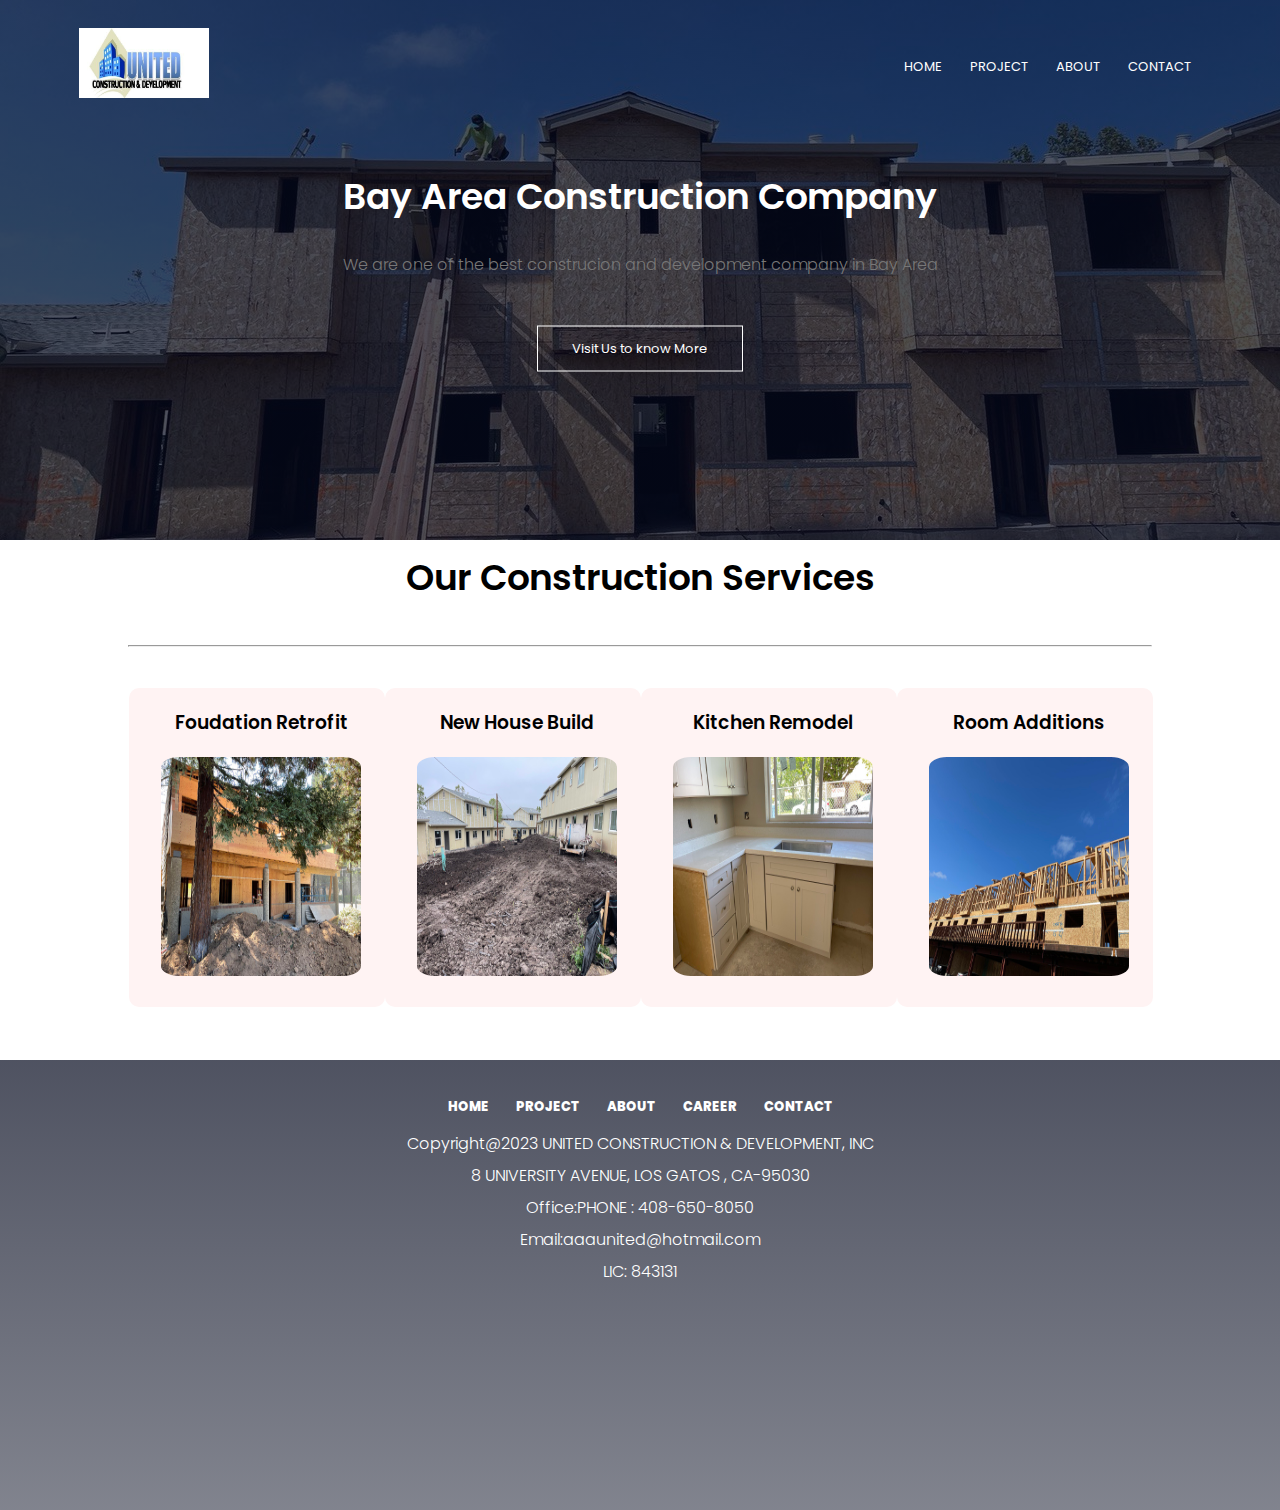
==== index.html @ d12aa135 "Added new files" ====
<!DOCTYPE html>
<!DOCTYPE html>
<html>
<head>
  <meta charset="utf-8">
  <meta name="viewport" content="width=device-width, initial-scale=1.0">
  <title>United Construction & development Inc</title>
  <link rel="stylesheet" type="text/css" href="style.css">
  <!---google font--->
  <link rel="preconnect" href="https://fonts.googleapis.com">
  <link rel="preconnect" href="https://fonts.gstatic.com" crossorigin>
  <link href="https://fonts.googleapis.com/css2?family=Poppins:wght@200;300;400&display=swap" rel="stylesheet">
  <!---google font--->
  <!----Font awesome cdn------>
<link rel="stylesheet" href="https://cdnjs.cloudflare.com/ajax/libs/font-awesome/4.7.0/css/font-awesome.min.css">
</head>
<body>
  <section class="header">
    <nav>
      <a href="index.html"><img src="images/logo.jpg"></a>
      <div class="nav-links" id="navLinks">
       <i class="fa fa-times-circle" onclick="hideMenu()" ></i>
        <ul>
          <li><a href="index.html">HOME</a></li>
          <li><a href="project.html">PROJECT</a></li>
          <li><a href="about.html">ABOUT</a></li>
          <li><a href="contact.html">CONTACT</a></li>
        </ul>
      </div>
      <i class="fa fa-bars" onclick="showMenu()"></i>
    </nav>
    <div class="text-box">
      <h1>Bay Area Construction Company</h1>
      <p>We are one of the best construcion and development company in Bay Area</p>
      <a href="" class="hero-btn">Visit Us to know More</a>
    </div>
  </section>

<!---------------------Our services---------->

<section class="service">
 <h1>Our Construction Services</h1>
<p><hr>
</p>
<div class="row">
   <div class="service-col">
     <h3>Foudation Retrofit </h3>
       <img src="images/foudation.jpg">
    </div>
    <div class="service-col">
       <h3>New House Build </h3>
        <img src="images/houseBuilding.jpg">
   </div>
      <div class="service-col">
        <h3>Kitchen Remodel </h3>
           <img src="images/kitchen.jpg">
      </div>
    <div class="service-col">
        <h3>Room Additions </h3>
        <img src="images/addingroom.jpg">
    </div>
  </div>
</section>
 <section class="footer">
    <nav>
      <div class="nav-links">
        <ul>
          <li><a href="index.html">HOME</a></li>
          <li><a href="project.html">PROJECT</a></li>
          <li><a href="about.html">ABOUT</a></li>
          <li><a href="career.html">CAREER</a></li>
          <li><a href="contact.html">CONTACT</a></li>
        </ul>
        <p>Copyright@2023 UNITED CONSTRUCTION & DEVELOPMENT, INC </p>
        <p>8 UNIVERSITY AVENUE, LOS GATOS , CA-95030</p>
        <p>Office:PHONE : 408-650-8050</p> 
        <p> Email:aaaunited@hotmail.com </p>
         <p>LIC: 843131</p>

      </div>
    </nav>
</section>

<!-------------JavaSctript for toggle Menu----------->
  <script type="text/javascript">
     var navLinks = document.getElementById("navLinks");
     function  showMenu() {
       navLinks.style.right ="0";
           }
           function hideMenu() {
            navLinks.style.right="-200px"
           }
  </script>
</body>
</html>
---- style.css ----
*{
	margin: 0;
	padding: 0;
	font-family: 'Poppins', sans-serif;
}
.header{
	min-height: 60vh;
	width: 100%;
	background-image: linear-gradient(rgba(4,9,30,0.7),rgba(4,9,30,0.7)),url(images/banner.jpeg);
	background-position: center;
	background-size: cover;
	position: relative;
}
nav{
	display: flex;
	padding: 2% 6%;
	justify-content: space-between;
	align-items: center;
}
nav img{
	padding: 2%;
	max-width: 130px;
}
.nav-links{
	flex: 1;
	text-align: right;
}
.nav-links ul li{
	list-style: none;
	display: inline-block;
	padding: 8px 12px;
	position: relative;
}
.nav-links ul li a {
	color: #fff;
	text-decoration: none;
	font-size: 13px;
}
.nav-links ul li::after{
	content: '';
	width: 0%;
	height:2px;
	background: #fff432;
	display: block;
	margin: auto;
	transition: 0.5s;
}
.nav-links ul li:hover::after{
	width: 100%;
}

.text-box{
	width: 90%;
	color: #fff;
	position: absolute;
	top: 50%;
	left: 50%;
	transform: translate(-50%,-50%);
	text-align: center;
}
.text-box h1{
	font-size: 36px;
}
.text-box p{
	margin: 10px 0 40px;
	font-size: 16px;
}
.hero-btn{
	display: inline-block;
	text-decoration: none;
	color: #fff;
	border: 1px solid #fff;
	padding: 12px 34px;
	font-size: 13px;
	background: transparent;
	position: relative;
	cursor: pointer;
}
.hero-btn:hover{
	border: 1px solid #f33534;
	background: #f33534;
	transition: 1s;
}
nav .fa{
	display: none;
}
.service{
	width: 80%;
	margin: auto;
	text-align: center;
	padding-top: 10px;
	}
h1{
		margin-bottom: 20px;
		font-size: 36px;
		font-weight: 600;
	}
p{
	color: #777;
	font-size: 16px;
	font-weight: 300;
	line-height: 22px;
	padding: 10px;
	}

.row{
	margin-top: 2%;
	display: flex;
	padding: 1px;
	justify-content:space-between;
}
.service-col{
	flex-basis: 22%;
	background: #fff3f3;
	border-radius: 10px;
	margin-bottom: 5%;
	padding: 20px 12px 80px 20px;
	box-sizing:border-box ;
	transition: 0.5s;
}
.service-col img{
	display: block;
	height: 100%;
	max-width: 200px;
	border-radius: 30px;
	padding: 20px 12px;
}

h3{
	text-align: center;
	font-weight: 600;
	
}
.service-col: hover{
	box-shadow:0 0 20px 0px rgba(0,0,0,0.2);	
}
.footer{
	min-height: 50vh;
	width: 100%;
	background-image: linear-gradient(rgba(4,9,30,0.7),rgba(4,9,30,0.5));
	background-position: center;
	background-size: cover;
	position: relative;
}
 .footer .nav-links{
	flex: 1;
	text-align: center;
	font-weight: 800;

}
.footer p{
	text-align: center;
	color: #fff;
	padding: 5px;
}

/*----------------about us page-----------------*/
.sub-header{
	height: 50vh;
	width: 100%;
	background-image:linear-gradient(rgba(4, 9, 30, 0.7),rgba(4, 9, 30, 0.7)),url(images/remodel.jpg);
	background-position: center;
	background-size: cover;
	text-align: center;
	color: #fff;
}

.sub-header h1{
	margin-top: 100px;
}
.about-us{
	width: 80%;
	margin: auto;
	padding-top: 80px;
	padding-bottom: 50px;
}
.about-col{
	flex-basis: 48%;
	padding: 30px 2px;
}
.about-col h1{
	padding: 0;
}
.about-col p{
	padding: 15px 0 25px;
}
.red-btn{
	border: 1px solid #f44336;
	background: transparent;
	color: #f44336;
}
.red-btn:hover{
	color: #fff;
}
.about-col img{
	width: 100%;

}


/*-----------------------------contact page---------------------------------*/
.location {
	width: 100%;
	margin: auto;
}

iframe {
	width: 80%;
	padding: 20px;
}


.contact-col {
	flex-basis: 48%;
	margin: auto;
}

.contact-col div {
	display: flex;
	align-items: center;
	margin-bottom: 40px;
}

.contact-col div .fa {
	font-size: 28px;
	color: #ff523b;
	margin: 10px 30px;
	
}

.contact-col div p {
	padding: 0;
}

.contact-col div h5 {
	font-size: 20px;
	margin-bottom: 5px;
	color: #555;
	font-weight: 400;
}


/*-----------------------------project page---------------------------------*/

.project-col{
	display: block;
	padding: 10px 20px;
	margin: 5%;
}
.project-col h1{
	text-align: center;
	margin-bottom: 10px;
}






/*---------------media query for less than 700 screen size------------*/
@media (max-width: 700px) {
	.text-box h1{
	font-size: 20px;
	}
	.nav-links ul li{
		display: block;
	}
	.nav-links{
		position: absolute;
		background: #134fff;
		height: 30vh;
		width: 200px;
		top: 0;
		right:-200px;
		text-align: left;
		z-index: 2;
		transition: 1s;
	}
	nav .fa{
		display: block;
		color: #fff;
		margin: 10px;
		font-size: 22px;
		cursor: pointer;
	}
	.row{
		flex-direction: column;
	}
	.service-col img{
		margin: auto;
	}
	

	.footer .nav-links{
		margin-top:20%;
		position: absolute;
		background: transparent;
		height: 60vh;
		width: 100%;
		top: 30;
		right:0px;
		text-align: center;
		z-index: 2;
		transition: 1s;
	}
	.footer .nav-links ul li{
		margin:5px 0px;
		list-style: none;
		display: inline-block;
		padding: 4px 6px;
		position: relative;
	
}
	.footer p{
		font-size: 10px;

	}
}
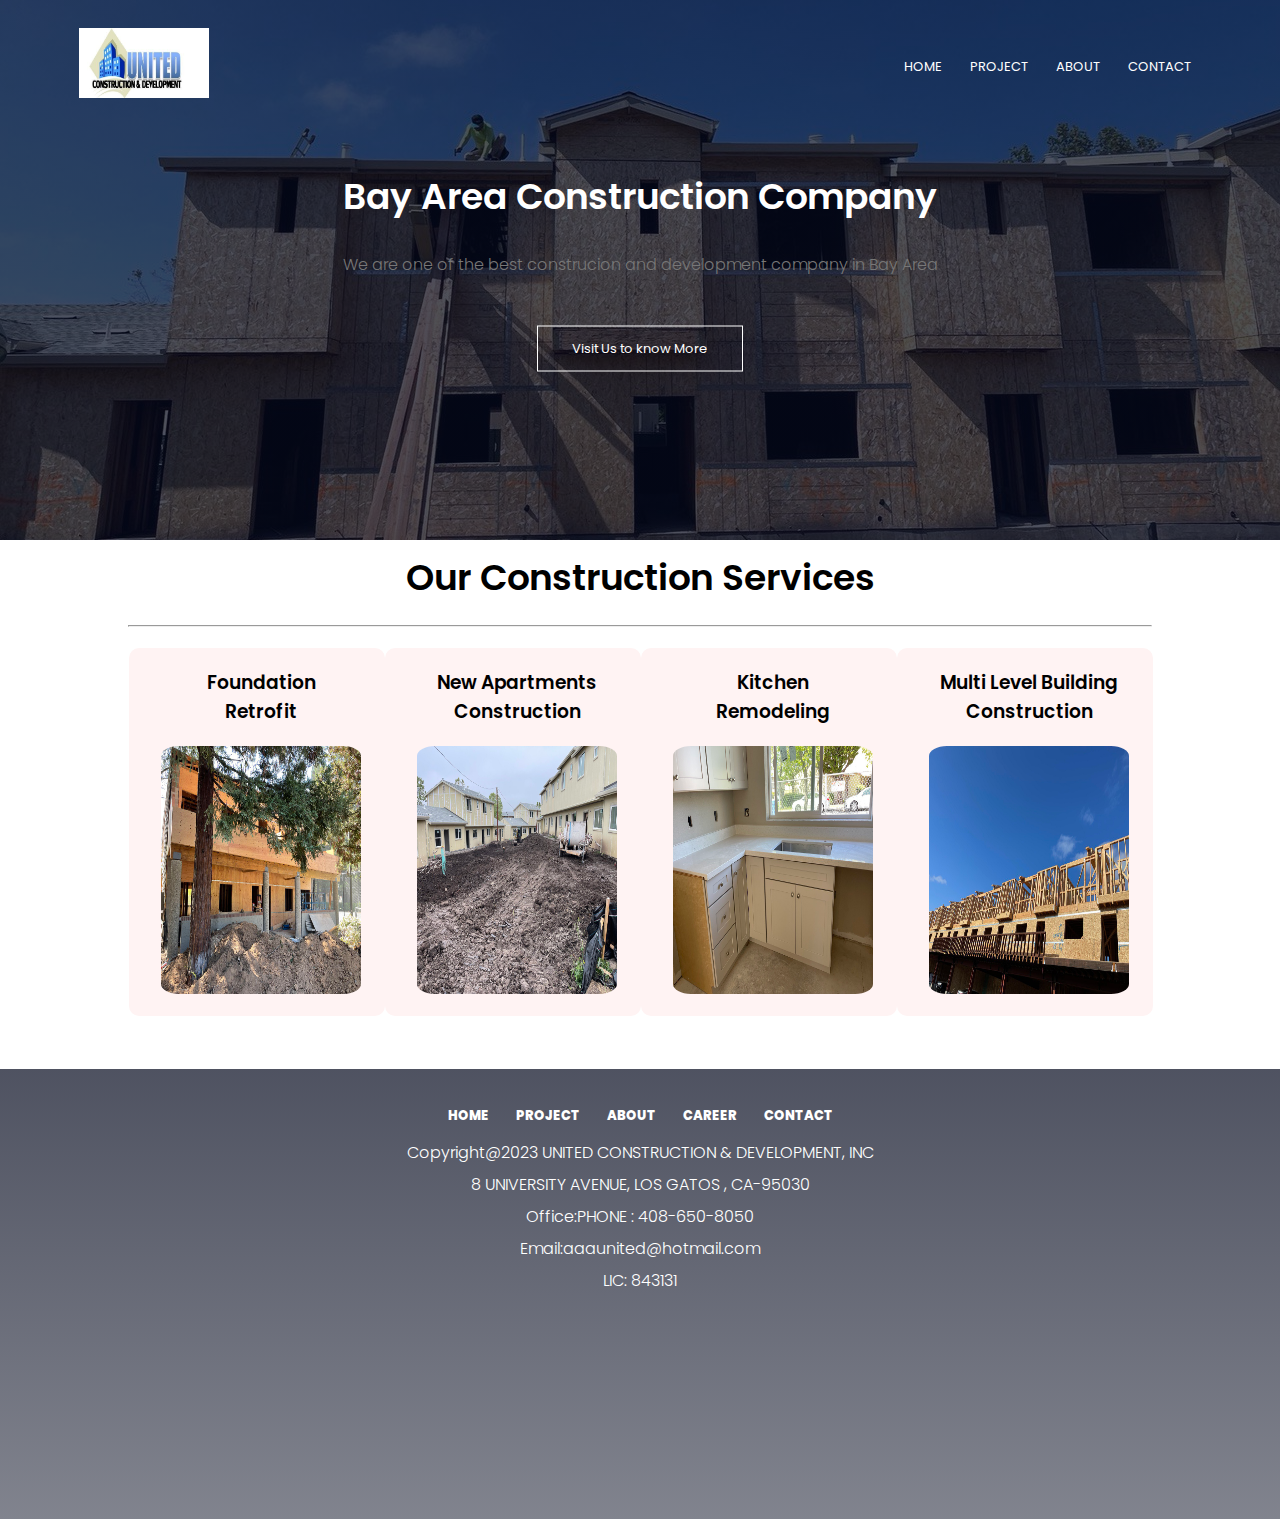
==== commit 957a64b8: "updated files" ====
--- a/index.html
+++ b/index.html
@@ -40,23 +40,22 @@
 
 <section class="service">
  <h1>Our Construction Services</h1>
-<p><hr>
-</p>
+<hr>
 <div class="row">
    <div class="service-col">
-     <h3>Foudation Retrofit </h3>
+     <h3>Foundation <br>Retrofit </h3>
        <img src="images/foudation.jpg">
     </div>
     <div class="service-col">
-       <h3>New House Build </h3>
+       <h3>New Apartments<br> Construction </h3>
         <img src="images/houseBuilding.jpg">
    </div>
       <div class="service-col">
-        <h3>Kitchen Remodel </h3>
+        <h3>Kitchen <br>Remodeling </h3>
            <img src="images/kitchen.jpg">
       </div>
     <div class="service-col">
-        <h3>Room Additions </h3>
+        <h3>Multi Level Building <br> Construction </h3>
         <img src="images/addingroom.jpg">
     </div>
   </div>
--- a/style.css
+++ b/style.css
@@ -114,7 +114,7 @@
 	background: #fff3f3;
 	border-radius: 10px;
 	margin-bottom: 5%;
-	padding: 20px 12px 80px 20px;
+	padding: 20px 12px 100px 20px;
 	box-sizing:border-box ;
 	transition: 0.5s;
 }
@@ -259,6 +259,11 @@
 
 /*---------------media query for less than 700 screen size------------*/
 @media (max-width: 700px) {
+	nav img{
+	padding: 2%;
+	margin-top: 15%;
+	max-width: 100px;
+}
 	.text-box h1{
 	font-size: 20px;
 	}
@@ -286,6 +291,10 @@
 	.row{
 		flex-direction: column;
 	}
+	.service-col{
+	padding: 10px 2px 10px 2px;
+	
+}
 	.service-col img{
 		margin: auto;
 	}
